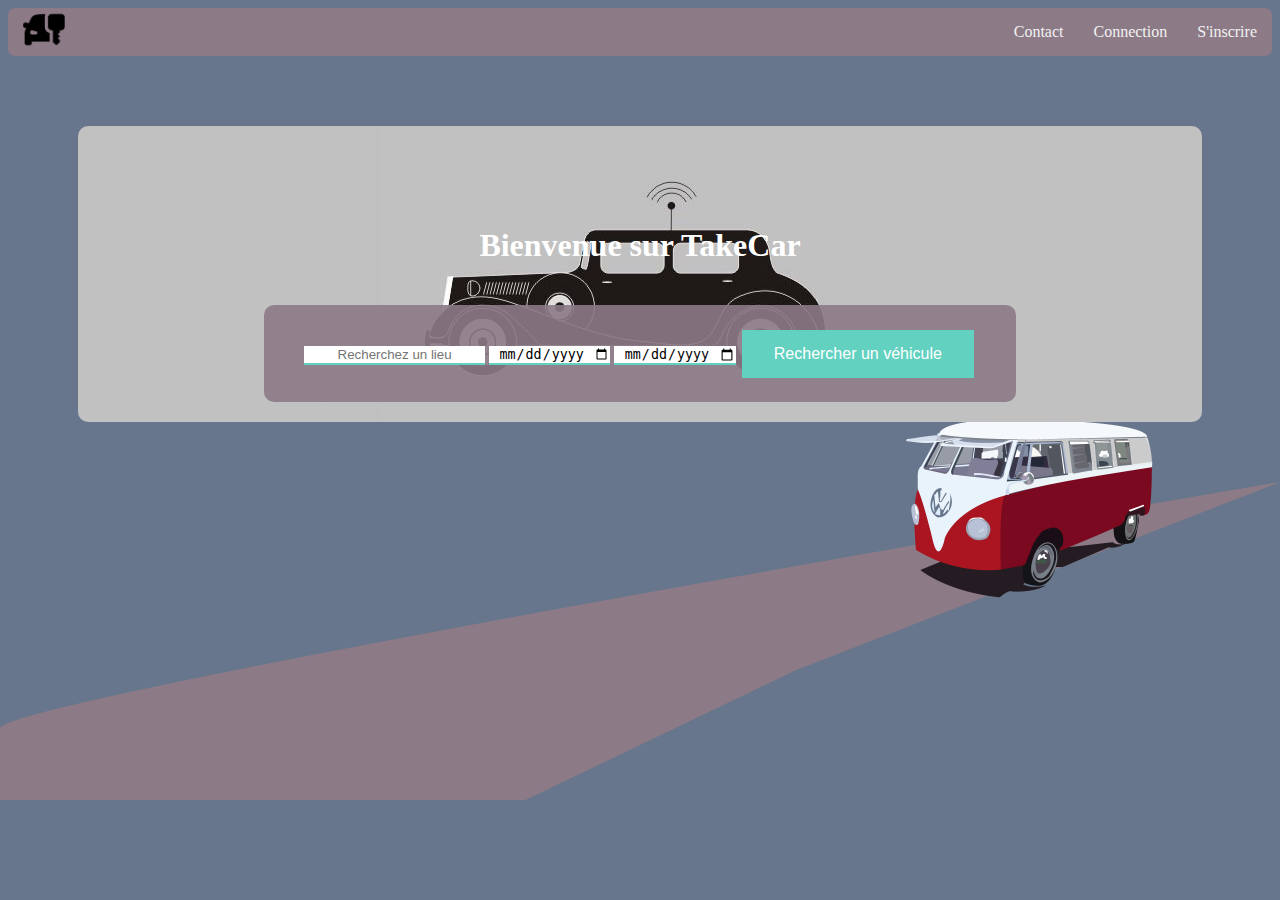
==== index.html @ d45c6223 "Add files via upload" ====
﻿<!DOCTYPE html>

<html lang="en" xmlns="http://www.w3.org/1999/xhtml">
<head>
    <meta charset="utf-8" />
    <link rel="stylesheet" type="text/css" href="TakeCarStyleSheet.css" />
    <title>TakeCar</title>
</head>
<body>
    <script src="TakeCarScript.js"></script>
    <div id="navbar">
        <span><a href="index.html"><img src="Logo-takecar.png" alt="logo" height="42" width="42" /></a></span>
        <a href="#Inscription">S'inscrire</a>
        <a href="#Connection">Connection</a>
        <a href="#contact">Contact</a>
    </div>
    <div id="content">
        <h1>Bienvenue sur TakeCar</h1>
        <span class="home">
            <input type="text" placeholder="Recherchez un lieu" />
            <input type="date" name="debut" />
            <input type="date" name="fin" />
            <button>Rechercher un véhicule</button>
        </span>
    </div>
</body>
</html>
---- TakeCarStyleSheet.css ----
﻿#navbar {
    overflow: hidden;
    background-color: #8C7A86;
    border-radius: 7px;
}

    /* Navbar links */
    #navbar>a {
        float: right;
        display: block;
        color: #f2f2f2;
        text-align: center;
        text-decoration: none;
    }
    #navbar a {
    padding: 15px;
    }
        /* Page content */
        .content {
    padding: 16px;
}

/* The sticky class is added to the navbar with JS when it reaches its scroll position */
.sticky {
    position: fixed;
    top: 0;
    width: 100%;
}

    /* Add some top padding to the page content to prevent sudden quick movement (as the navigation bar gets a new position at the top of the page (position:fixed and top:0) */
    .sticky + .content {
        padding-top: 60px;
    }


.home {
    padding: 40px;
    background-color: rgba(140, 122, 134, 0.90);
    text-align: center;
    border-radius: 10px;
}

h1 {
    padding: 40px;
    color: white
}

#content {
    text-align: center;
    background-image: url(oldcar-wpp.jpg);
    background-position: center;
    padding: 40px;
    margin: 70px;
    border-radius: 10px;
}
body {
    background-image: url(bus-wpp.jpg);
    background-size: cover;
    font-family: "Verdana";
}

button {
    background-color: #62d1c0;
    border: none;
    color: white;
    padding: 15px 32px;
    text-align: center;
    text-decoration: none;
    display: inline-block;
    font-size: 16px;
    margin: 4px 2px;
    cursor: pointer;
}

input {
    text-align: center;
    margin-top: 4px;
    border: none;
    border-bottom: 2px solid #62d1c0;
}
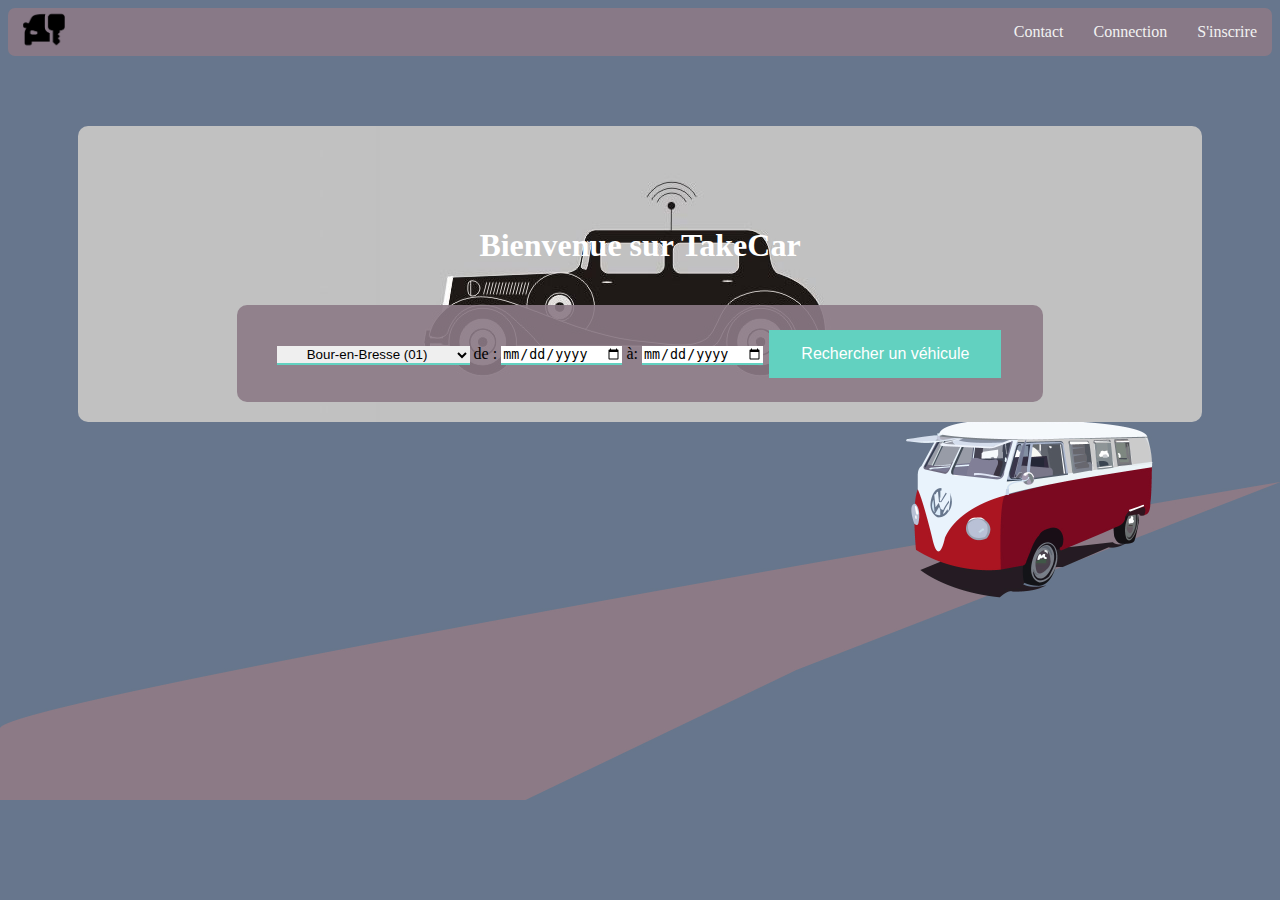
==== commit 89eb6de9: "Add files via upload" ====
--- a/index.html
+++ b/index.html
@@ -4,24 +4,163 @@
 <head>
     <meta charset="utf-8" />
     <link rel="stylesheet" type="text/css" href="TakeCarStyleSheet.css" />
+    <script src="https://ajax.googleapis.com/ajax/libs/jquery/3.3.1/jquery.min.js"></script>
     <title>TakeCar</title>
 </head>
 <body>
     <script src="TakeCarScript.js"></script>
     <div id="navbar">
         <span><a href="index.html"><img src="Logo-takecar.png" alt="logo" height="42" width="42" /></a></span>
-        <a href="#Inscription">S'inscrire</a>
-        <a href="#Connection">Connection</a>
+        <a id="Inscription" href="#Inscription">S'inscrire</a>
+        <a id ="Connexion"href="#Connection">Connection</a>
         <a href="#contact">Contact</a>
     </div>
-    <div id="content">
-        <h1>Bienvenue sur TakeCar</h1>
+    <div id="content" >
+        <h1  style="display:none" >Bienvenue sur TakeCar</h1>
         <span class="home">
-            <input type="text" placeholder="Recherchez un lieu" />
-            <input type="date" name="debut" />
+            <select name="Ville">
+                <option value="bourg">Bour-en-Bresse (01)</option>
+                <option value="laon">Laon (02)</option>
+                <option value="moulins">Moulins (03)</option>
+                <option value="digne">Digne (04)</option>
+                <option value="gap">Gap (05)</option>
+                <option value="nice">Nice (06)</option>
+                <option value="privas">Privas (07)</option>
+                <option value="charleville">Charleville-Mézières (08)</option>
+                <option value="foix">Foix (09)</option>
+                <option value="troyes">Troyes (10)</option>
+                <option value="carcassonne">Carcassonne (11)</option>
+                <option value="rodez">Rodez (12)</option>
+                <option value="marseille">Marseille (13)</option>
+                <option value="caen">Caen (14)</option>
+                <option value="aurillac">Aurilac (15)</option>
+                <option value="angouleme">Angoulême (16)</option>
+                <option value="larochelle">La Rochelle (17)</option>
+                <option value="bourges">Bourges (18)</option>
+                <option value="tulle">Tulle (19)</option>
+                <option value="ajaccio">Ajaccio (2A)</option>
+                <option value="bastia">Bastia (2B)</option>
+                <option value="dijon">Dijon (21)</option>
+                <option value="saintbrieuc">Saint-Brieuc (22)</option>
+                <option value="gueret">Guéret (23)</option>
+                <option value="perigueux">Périgueux (24)</option>
+                <option value="besancon">Besançon (25)</option>
+                <option value="lille">Valence (26)</option>
+                <option value="evreux">Evreux (27)</option>
+                <option value="chartres">Chartres (28)</option>
+                <option value="quimper">Quimper (29)</option>
+                <option value="nimes">Nîmes (30)</option>
+                <option value="toulouse">Toulouse (31)</option>
+                <option value="auch">Auch (32)</option>
+                <option value="bordeaux">Bordeaux (33)</option>
+                <option value="montpellier">Montpellier (34)</option>
+                <option value="rennes">Rennes (35)</option>
+                <option value="chateauroux">chateauroux (36)</option>
+                <option value="tours">Tours (37)</option>
+                <option value="grenoble">Grenoble (38)</option>
+                <option value="lons">Lons-le-Saunier (39)</option>
+                <option value="montdemarsan">Mont-de-Marsan (40)</option>
+                <option value="blois">Blois (41)</option>
+                <option value="saintetienne">Saint-Etienne (42)</option>
+                <option value="lepuyenvelay">Le Puy-en-Velay (43)</option>
+                <option value="nantes">Nantes (44)</option>
+                <option value="orleans">Orléans (45)</option>
+                <option value="cahors">Cahors (46)</option>
+                <option value="agen">Agen (47)</option>
+                <option value="mende">Mende (48)</option>
+                <option value="angers">Angers (49)</option>
+                <option value="saintlo">Saint-Lô (50)</option>
+                <option value="chalons">Châlons-en-Champagne (51)</option>
+                <option value="chaumont">Chaumont (52)</option>
+                <option value="laval">Laval (53)</option>
+                <option value="nancy">Nancy (54)</option>
+                <option value="barleduc">Bar-le-Duc (55)</option>
+                <option value="vannes">Vannes (56)</option>
+                <option value="metz">Metz (57)</option>
+                <option value="nevers">Nevers (58)</option>
+                <option value="lille">Lille (59)</option>
+                <option value="beauvais">Beauvais (60)</option>
+                <option value="alencon">Alençon (61)</option>
+                <option value="arras">Arras (62)</option>
+                <option value="clermont">Clermont-Ferrand (63)</option>
+                <option value="pau">Pau (64)</option>
+                <option value="tarbes">Tarbes (65)</option>
+                <option value="perpignan">Perpignan (66)</option>
+                <option value="strasbourg">Strasbourg (67)</option>
+                <option value="colmar">Colmar (68)</option>
+                <option value="lyon">Lyon (69)</option>
+                <option value="vesoul">Vesoul (70)</option>
+                <option value="macon">Mâcon (71)</option>
+                <option value="lemans">Le Mans (72)</option>
+                <option value="chambery">Chambéry (73)</option>
+                <option value="annecy">Annecy (74)</option>
+                <option value="paris">Paris (75)</option>
+                <option value="rouen">Rouen (76)</option>
+                <option value="melun">Melun (77)</option>
+                <option value="versailles">Versailles (78)</option>
+                <option value="niort">Niort (79)</option>
+                <option value="amiens">Amiens (80)</option>
+                <option value="albi">Albi (81)</option>
+                <option value="montauban">Montauban (82)</option>
+                <option value="toulon">Toulon (83)</option>
+                <option value="avignon">Avignon (84)</option>
+                <option value="larochesuryon">La-Roche-sur-Yon (85)</option>
+                <option value="poitiers">Poitiers (86)</option>
+                <option value="limoges">Limoges (87)</option>
+                <option value="epinal">Epinal (88)</option>
+                <option value="auxerre">Auxerre (89)</option>
+                <option value="belfort">Belfort (90)</option>
+                <option value="evry">Evry (91)</option>
+                <option value="nanterre">Nanterre (92)</option>
+                <option value="bobigny">Bobigny (93)</option>
+                <option value="creteil">Créteil (94)</option>
+                <option value="pontoise">Pontoise (95)</option>
+            </select>
+            de : <input type="date" name="debut" /> à:
             <input type="date" name="fin" />
             <button>Rechercher un véhicule</button>
         </span>
     </div>
+    <div class="InscriptionPage" style="display:none">
+        <form method="POST" action="#">
+            Identifiant : </br>
+            <input type="text" name="Login" required>
+            <br>
+            Mot de passe : </br>
+            <input type="password" name="MotDepasse" required>
+            <br>
+            Retapez votre mot de passe : <br>
+            <input type="login" name="Mdp" required>
+            </br>
+            Nom : </br>
+            <input type="text" name="Nom">
+            <br>
+            Prénom : <br>
+            <input type="text" name="Prenom">
+            <br>
+            Email : <br>
+            <input type="email" name="Email">
+            <br>
+            Téléphone : <br>
+            <input type="text" name="Telephone">
+            </br><br>
+                 <button id="suscribe">S'inscrire</button">
+                 <button id="abort">Annuler</button>
+        </form>
+    </div>
+    <div class="ConnexionPage" style="display:none">
+        <form method="POST" action="#">
+            Identifiant : </br>
+            <input type="text" name="Login" required>
+            <br>
+            Mot de passe : </br>
+            <input type="password" name="MotDepasse" required>
+            <br><br>
+            <button>Se connecter</button>
+            <button id="abort">Annuler</button>
+            </p>
+        </form>
+    </div>
+
 </body>
 </html>--- a/TakeCarStyleSheet.css
+++ b/TakeCarStyleSheet.css
@@ -1,22 +1,28 @@
 ﻿#navbar {
     overflow: hidden;
-    background-color: #8C7A86;
+    background-color: rgba(140, 122, 134, 0.90);
     border-radius: 7px;
 }
 
     /* Navbar links */
-    #navbar>a {
+#navbar>a {
         float: right;
         display: block;
         color: #f2f2f2;
         text-align: center;
         text-decoration: none;
     }
-    #navbar a {
-    padding: 15px;
+
+#navbar > a:hover {
+   background-color: rgba(98, 209, 192, 0.90)
     }
+
+
+#navbar a {
+    padding: 15px
+}
         /* Page content */
-        .content {
+.content {
     padding: 16px;
 }
 
@@ -72,9 +78,40 @@
     cursor: pointer;
 }
 
-input {
+input{
+    text-align: left;
+    margin-top: 4px;
+    border: none;
+    border-bottom: 2px solid #62d1c0;
+}
+
+select {
     text-align: center;
     margin-top: 4px;
     border: none;
     border-bottom: 2px solid #62d1c0;
+}
+
+.InscriptionPage {
+    text-align: center;
+    padding: 40px;
+    background-color: rgba(140, 122, 134, 0.95);
+    text-align: center;
+    border-radius: 10px;
+}
+
+.ConnexionPage {
+    text-align: center;
+    padding: 40px;
+    background-color: rgba(140, 122, 134, 0.95);
+    text-align: center;
+    border-radius: 10px;
+}
+
+#overlay {
+    position: absolute;
+    top: 70px;
+    width: 95%;
+    height: 83%;
+    z-index: 1000;
 }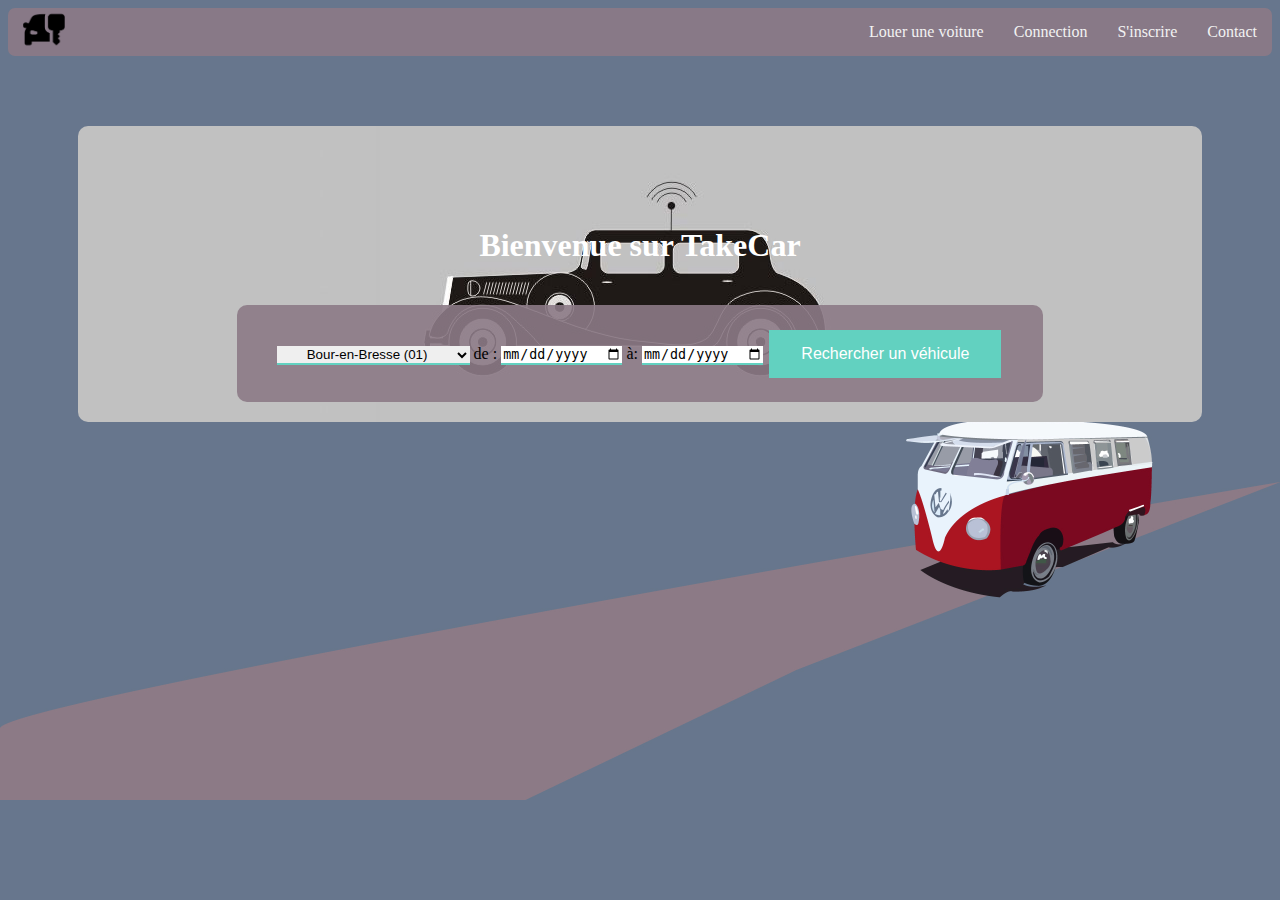
==== commit bbd1e633: "Add files via upload" ====
--- a/index.html
+++ b/index.html
@@ -11,9 +11,11 @@
     <script src="TakeCarScript.js"></script>
     <div id="navbar">
         <span><a href="index.html"><img src="Logo-takecar.png" alt="logo" height="42" width="42" /></a></span>
+        <a href="#contact">Contact</a>
         <a id="Inscription" href="#Inscription">S'inscrire</a>
-        <a id ="Connexion"href="#Connection">Connection</a>
-        <a href="#contact">Contact</a>
+        <a id="Connexion" href="#Connection">Connection</a>
+        <a id="LouerVehicule" href="voiture_a_louer.php"> Louer une voiture</a>
+
     </div>
     <div id="content" >
         <h1  style="display:none" >Bienvenue sur TakeCar</h1>
